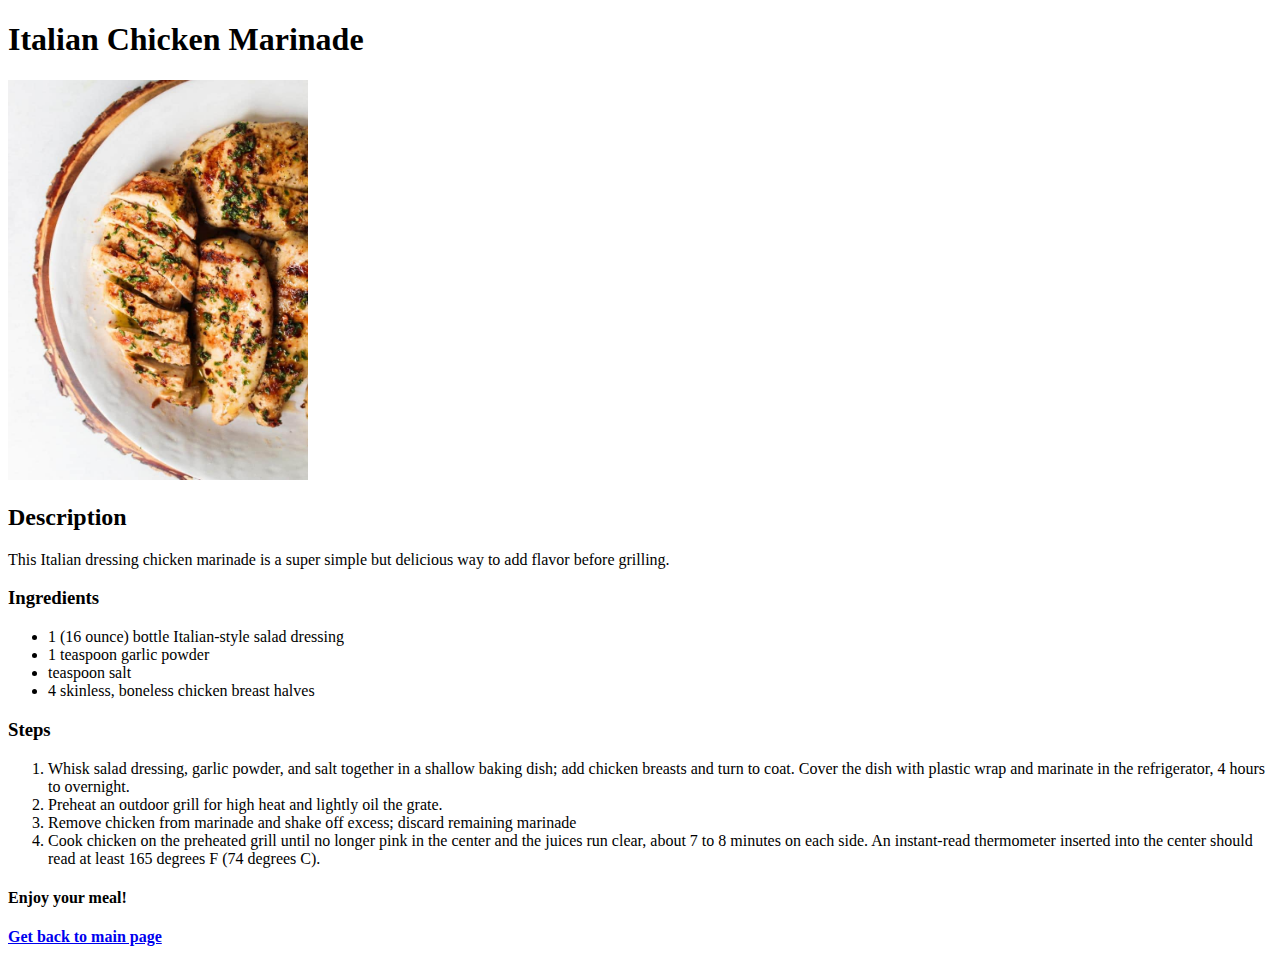
==== recipes/chicken.html @ 850d3574 "Finished hamburger page and created 2 new pages" ====
<!DOCTYPE html>
<html lang="en">
<head>
    <meta charset="UTF-8">
    <meta http-equiv="X-UA-Compatible" content="IE=edge">
    <meta name="viewport" content="width=device-width, initial-scale=1.0">
    <title>Italian Chicken Marinade</title>
</head>
<body>
    <h1>Italian Chicken Marinade</h1>
    <img src="../images/chicken.jpg" height="400" width="300px" alt="Italian Chicken Marinade">

    <h2>Description</h2>

    <p>This Italian dressing chicken marinade is a super simple but delicious way to add flavor before grilling.</p>

    <h3>Ingredients</h3>

    <ul>
        <li>1 (16 ounce) bottle Italian-style salad dressing</li>
        <li>1 teaspoon garlic powder</li>
        <li> teaspoon salt</li>
        <li>4 skinless, boneless chicken breast halves</li>
    </ul>

    <h3>Steps</h3>


    <ol>

        <li>Whisk salad dressing, garlic powder, and salt together in a shallow baking dish; add chicken breasts and turn to coat.
            Cover the dish with plastic wrap and marinate in the refrigerator, 4 hours to overnight.</li>
        <li>Preheat an outdoor grill for high heat and lightly oil the grate.</li>
        <li>Remove chicken from marinade and shake off excess; discard remaining marinade</li>
        <li>Cook chicken on the preheated grill until no longer pink in the center and the juices run clear, about 7 to 8 minutes on each side.
        An instant-read thermometer inserted into the center should read at least 165 degrees F (74 degrees C).</li>
    
    </ol>


<h4>Enjoy your meal!</h4>

<h4><a href="../index.html">Get back to main page</a></h4>



</body>
</html>
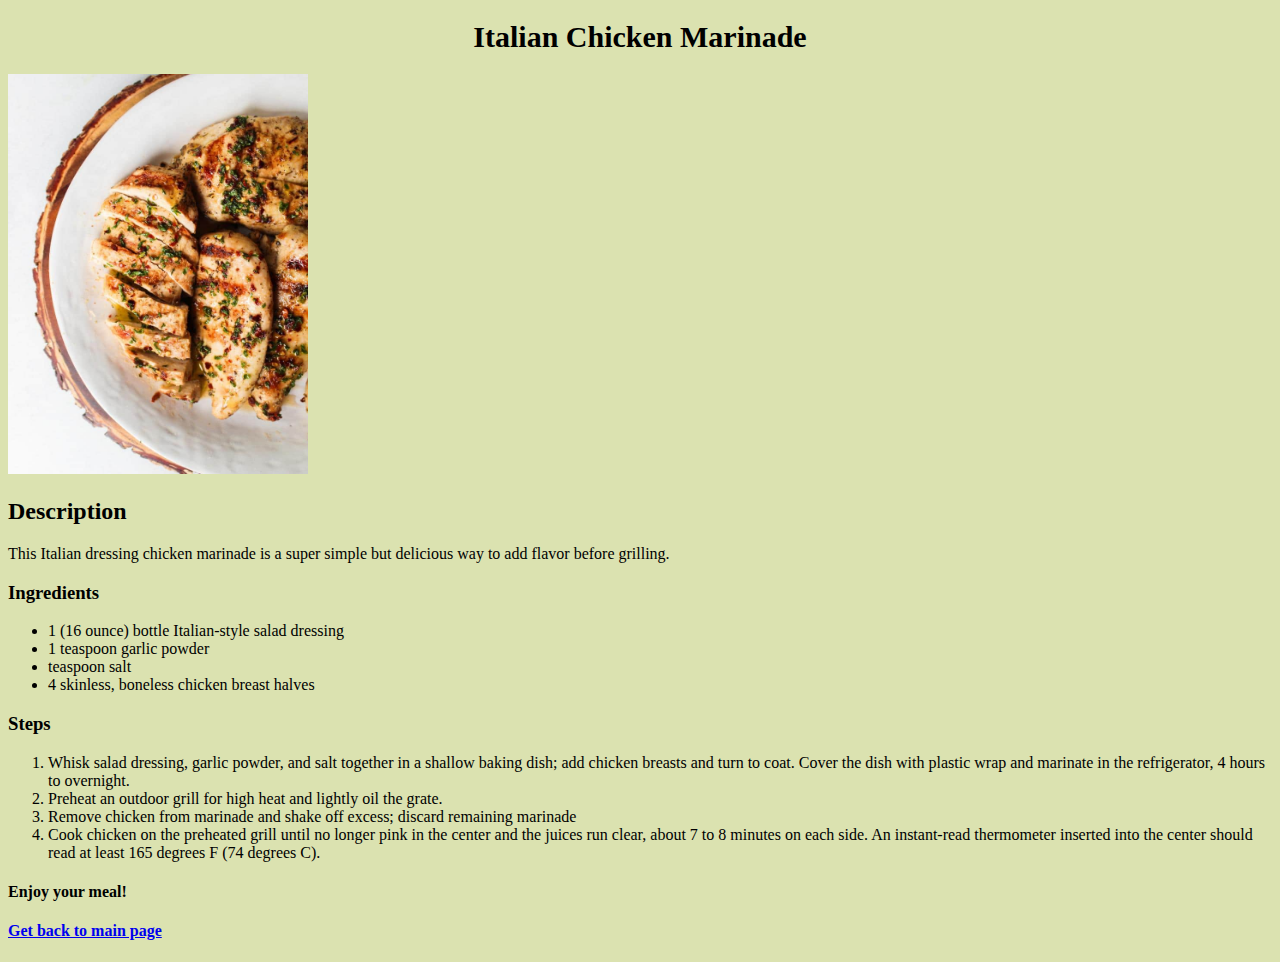
==== commit eaa42d15: "I created CSS file and linked to all pages" ====
--- a/recipes/chicken.html
+++ b/recipes/chicken.html
@@ -5,6 +5,7 @@
     <meta http-equiv="X-UA-Compatible" content="IE=edge">
     <meta name="viewport" content="width=device-width, initial-scale=1.0">
     <title>Italian Chicken Marinade</title>
+    <link rel="stylesheet" href="../style.css">
 </head>
 <body>
     <h1>Italian Chicken Marinade</h1>
--- a/style.css
+++ b/style.css
@@ -0,0 +1,19 @@
+body {
+
+    background-color: rgb(219, 226, 176);
+}
+
+h1 {
+text-align: center;
+font-size: 30px;
+}
+
+.images {
+    height: 200px ;
+    width: auto;
+}
+
+.meals {
+font-size: 20px;
+
+}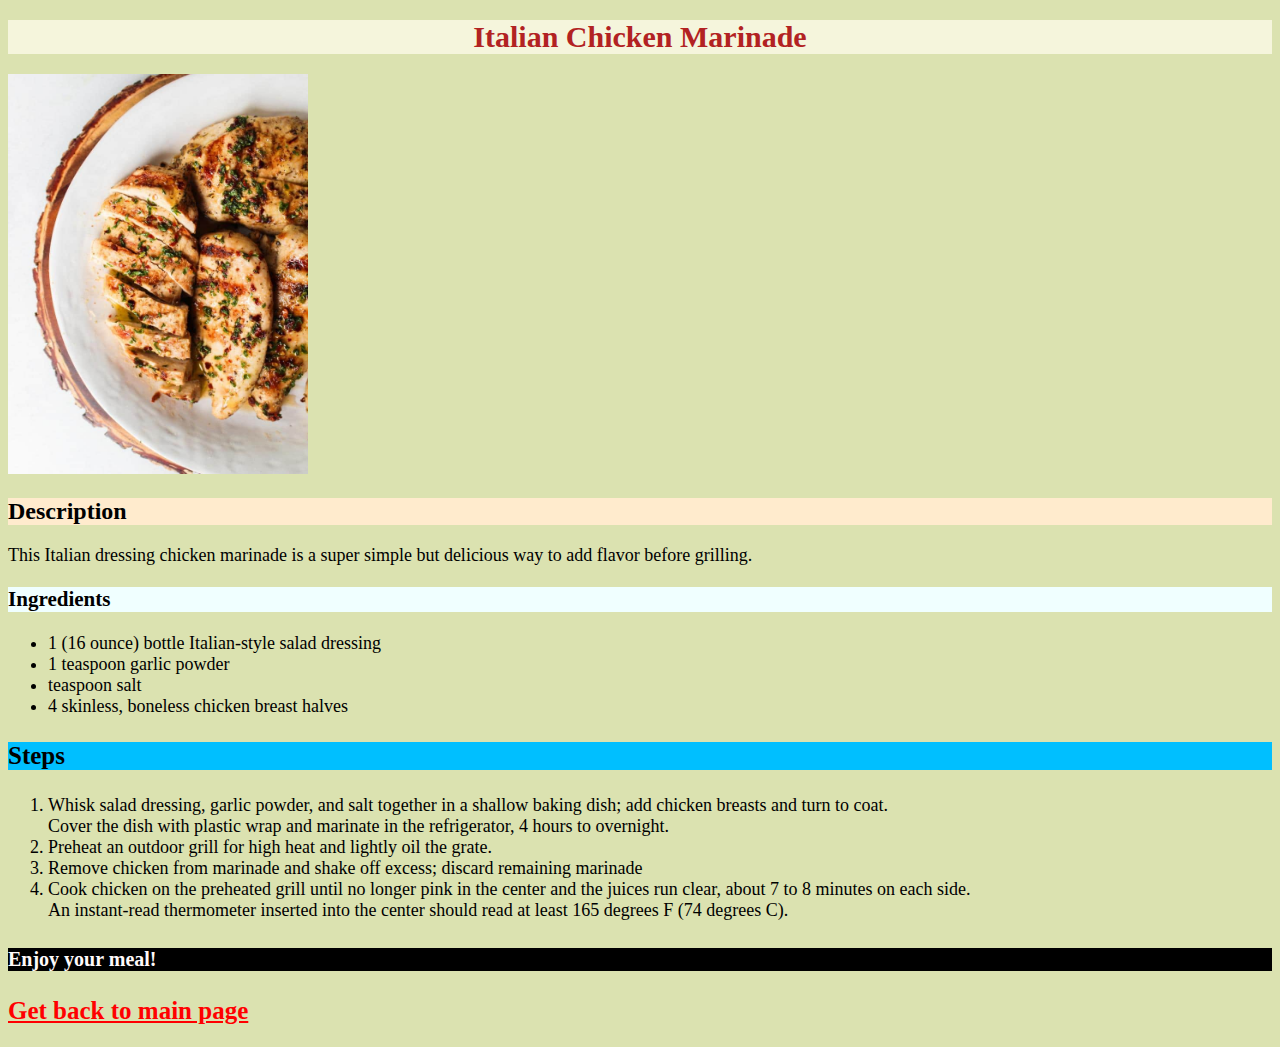
==== commit 30c0c9a8: "Add bckgrd color to headings and changed font size" ====
--- a/recipes/chicken.html
+++ b/recipes/chicken.html
@@ -11,11 +11,11 @@
     <h1>Italian Chicken Marinade</h1>
     <img src="../images/chicken.jpg" height="400" width="300px" alt="Italian Chicken Marinade">
 
-    <h2>Description</h2>
-
+    <h2 class="description">Description</h2>
+    <div class="fontsize">
     <p>This Italian dressing chicken marinade is a super simple but delicious way to add flavor before grilling.</p>
 
-    <h3>Ingredients</h3>
+    <h3 class="ingrd">Ingredients</h3>
 
     <ul>
         <li>1 (16 ounce) bottle Italian-style salad dressing</li>
@@ -24,24 +24,24 @@
         <li>4 skinless, boneless chicken breast halves</li>
     </ul>
 
-    <h3>Steps</h3>
+    <h3 id="steps">Steps</h3>
 
 
     <ol>
 
-        <li>Whisk salad dressing, garlic powder, and salt together in a shallow baking dish; add chicken breasts and turn to coat.
+        <li>Whisk salad dressing, garlic powder, and salt together in a shallow baking dish; add chicken breasts and turn to coat.<br>
             Cover the dish with plastic wrap and marinate in the refrigerator, 4 hours to overnight.</li>
         <li>Preheat an outdoor grill for high heat and lightly oil the grate.</li>
         <li>Remove chicken from marinade and shake off excess; discard remaining marinade</li>
-        <li>Cook chicken on the preheated grill until no longer pink in the center and the juices run clear, about 7 to 8 minutes on each side.
+        <li>Cook chicken on the preheated grill until no longer pink in the center and the juices run clear, about 7 to 8 minutes on each side.<br>
         An instant-read thermometer inserted into the center should read at least 165 degrees F (74 degrees C).</li>
     
     </ol>
 
+</div>
+<h4 class="enjoy">Enjoy your meal!</h4>
 
-<h4>Enjoy your meal!</h4>
-
-<h4><a href="../index.html">Get back to main page</a></h4>
+<h4><a class="back" href="../index.html">Get back to main page</a></h4>
 
 
 
--- a/style.css
+++ b/style.css
@@ -6,6 +6,13 @@
 h1 {
 text-align: center;
 font-size: 30px;
+background-color: beige;
+color: firebrick;
+}
+
+#main{
+font-size: 40px;
+
 }
 
 .images {
@@ -14,6 +21,38 @@
 }
 
 .meals {
+font-size: 30px;
+background-color: rgba(212, 211, 115, 0.473);
+}
+
+.description {
+background-color: blanchedalmond;
+
+}
+
+.ingrd {
+
+    background-color: azure;
+}
+
+#steps {
+background-color: deepskyblue;
+font-size: 25px;
+}
+
+.fontsize {
+
+font-size: 18px;
+
+}
+
+.enjoy {
+background-color: black;
+color: snow;
 font-size: 20px;
+}
 
-}+ .back {
+    font-size: 25px;
+    color: red;
+ }